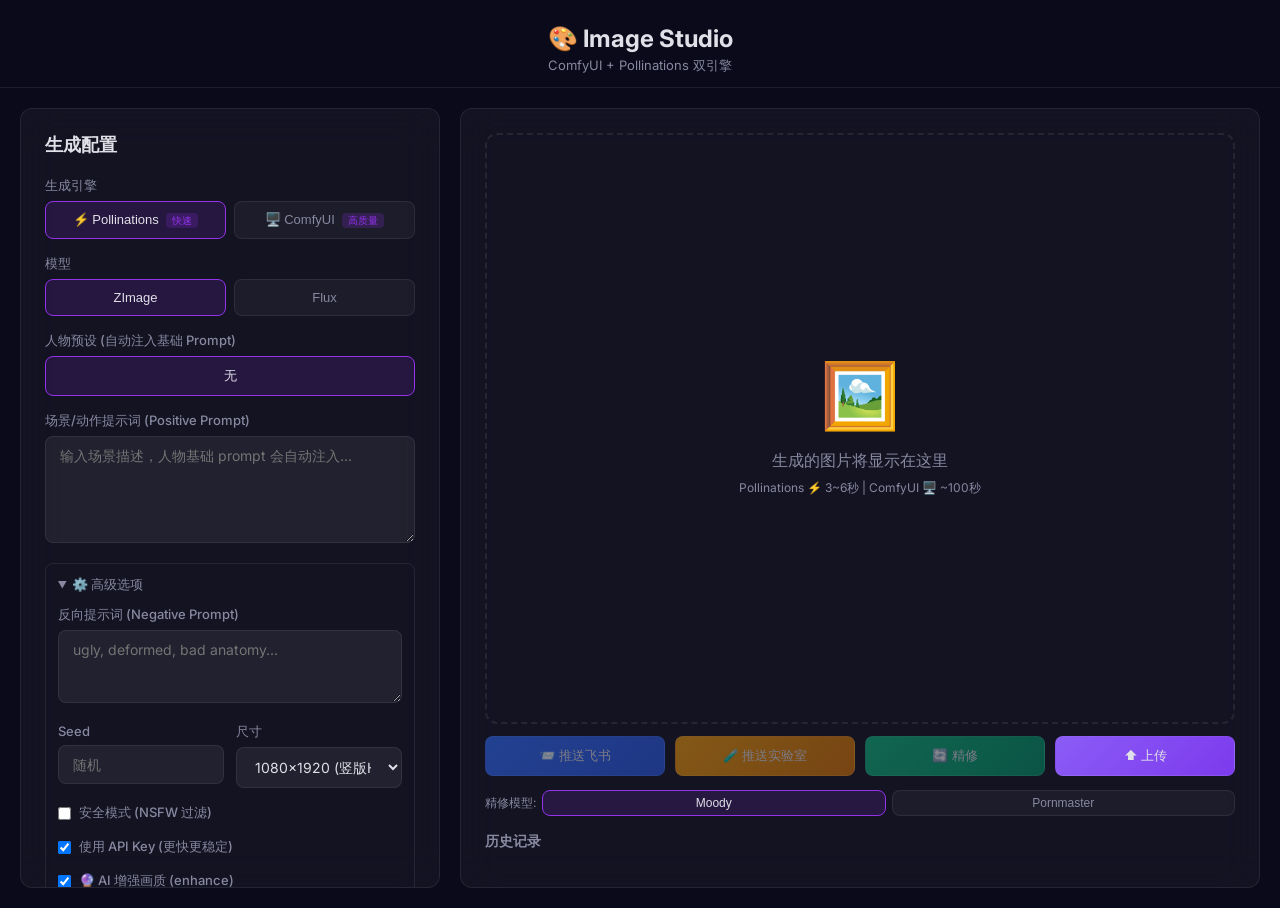
==== templates/index.html @ 88bb12d3 "feat: enhance image quality params and negative prompts" ====
<!DOCTYPE html>
<html lang="zh-CN">
<head>
    <meta charset="UTF-8">
    <meta name="viewport" content="width=device-width, initial-scale=1.0">
    <title>Image Studio — AI 图片工作台</title>
    <link rel="stylesheet" href="/static/style.css?v=6">
    <link href="https://fonts.googleapis.com/css2?family=Inter:wght@400;500;600;700&display=swap" rel="stylesheet">
</head>
<body>
    <header>
        <div class="logo">🎨 Image Studio</div>
        <div class="subtitle">ComfyUI + Pollinations 双引擎</div>
    </header>

    <main>
        <!-- 左侧控制面板 -->
        <section class="panel control-panel">
            <h2>生成配置</h2>

            <!-- 后端选择 -->
            <div class="field">
                <label>生成引擎</label>
                <div class="btn-group" id="engine-group">
                    <button class="btn-option active" data-value="pollinations">
                        ⚡ Pollinations <span class="tag">快速</span>
                    </button>
                    <button class="btn-option" data-value="comfyui">
                        🖥️ ComfyUI <span class="tag">高质量</span>
                    </button>
                </div>
            </div>

            <!-- 模型选择 -->
            <div class="field">
                <label>模型</label>
                <div class="btn-group" id="model-group">
                    <button class="btn-option active" data-value="zimage">ZImage</button>
                    <button class="btn-option" data-value="flux">Flux</button>
                </div>
            </div>

            <!-- 人物快速选择 -->
            <div class="field" id="character-field">
                <label>人物预设 (自动注入基础 Prompt)</label>
                <div class="btn-group" id="character-group">
                    <button class="btn-option active" data-value="">无</button>
                </div>
            </div>

            <!-- Prompt -->
            <div class="field">
                <label>场景/动作提示词 (Positive Prompt)</label>
                <textarea id="prompt" rows="5"
                    placeholder="输入场景描述，人物基础 prompt 会自动注入..."></textarea>
            </div>

            <!-- Negative Prompt -->
            <details class="advanced" open>
                <summary>⚙️ 高级选项</summary>
                <div class="field">
                    <label>反向提示词 (Negative Prompt)</label>
                    <textarea id="negative" rows="3"
                        placeholder="ugly, deformed, bad anatomy..."></textarea>
                </div>
                <div class="field-row">
                    <div class="field">
                        <label>Seed</label>
                        <input type="number" id="seed" placeholder="随机" value="">
                    </div>
                    <div class="field">
                        <label>尺寸</label>
                        <select id="size">
                            <option value="1080x1920" selected>1080×1920 (竖版HD)</option>
                            <option value="1920x1080">1920×1080 (横版HD)</option>
                            <option value="1024x1024">1024×1024</option>
                            <option value="832x1216">832×1216</option>
                            <option value="1216x832">1216×832</option>
                            <option value="768x1344">768×1344</option>
                        </select>
                    </div>
                </div>
                <div class="field">
                    <label class="checkbox-label">
                        <input type="checkbox" id="safe-mode"> 安全模式 (NSFW 过滤)
                    </label>
                </div>
                <div class="field">
                    <label class="checkbox-label">
                        <input type="checkbox" id="use-api-key" checked> 使用 API Key (更快更稳定)
                    </label>
                </div>
                <div class="field">
                    <label class="checkbox-label">
                        <input type="checkbox" id="enhance-mode" checked> 🔮 AI 增强画质 (enhance)
                    </label>
                </div>
            </details>

            <!-- 生成按钮 -->
            <button id="generate-btn" class="btn-generate">
                <span class="btn-text">✨ 生成图片</span>
                <span class="btn-loading" style="display:none">
                    <span class="spinner"></span> 生成中...
                </span>
            </button>

            <div id="status" class="status" style="display:none"></div>
        </section>

        <!-- 右侧图片展示 -->
        <section class="panel output-panel">
            <div class="image-container" id="image-container">
                <div class="placeholder" id="placeholder">
                    <div class="placeholder-icon">🖼️</div>
                    <p>生成的图片将显示在这里</p>
                    <p class="hint">Pollinations ⚡ 3~6秒 | ComfyUI 🖥️ ~100秒</p>
                </div>
                <img id="result-image" style="display:none" alt="生成结果">
            </div>
            <div class="push-actions" id="push-actions">
                <button class="btn-push btn-feishu" id="push-feishu" onclick="pushToFeishu()" disabled>
                    📨 推送飞书
                </button>
                <button class="btn-push btn-lab" id="push-lab" onclick="pushToLab()" disabled>
                    🧪 推送实验室
                </button>
                <button class="btn-push btn-refine" id="refine-btn" onclick="refineImage()" disabled>
                    🔄 精修
                </button>
                <label class="btn-push btn-upload" for="upload-file">
                    ⬆️ 上传
                </label>
                <input type="file" id="upload-file" accept="image/*"
                       style="display:none" onchange="uploadImage(this)">
                <div class="refine-model-group">
                    <span class="refine-label">精修模型:</span>
                    <button class="btn-option btn-sm active" data-value="moody" id="rm-moody" onclick="setRefineModel('moody')">Moody</button>
                    <button class="btn-option btn-sm" data-value="pornmaster" id="rm-porn" onclick="setRefineModel('pornmaster')">Pornmaster</button>
                </div>
            </div>
            <div class="history" id="history">
                <h3>历史记录</h3>
                <div class="history-grid" id="history-grid"></div>
            </div>
        </section>
    </main>

    <script src="/static/app.js?v=9"></script>
</body>
</html>
---- static/style.css ----
/* Image Studio — 暗色磨砂玻璃主题 */
* { margin: 0; padding: 0; box-sizing: border-box; }

:root {
    --bg: #0a0a1a;
    --surface: rgba(255,255,255,0.04);
    --surface-hover: rgba(255,255,255,0.08);
    --border: rgba(255,255,255,0.08);
    --text: #e0e0e8;
    --text-dim: #8888a0;
    --accent: #9333ea;
    --accent-glow: rgba(147,51,234,0.3);
    --success: #22c55e;
    --error: #ef4444;
    --radius: 12px;
}

body {
    font-family: 'Inter', -apple-system, sans-serif;
    background: var(--bg);
    color: var(--text);
    min-height: 100vh;
}

header {
    text-align: center;
    padding: 24px 20px 12px;
    border-bottom: 1px solid var(--border);
}
.logo { font-size: 24px; font-weight: 700; }
.subtitle { font-size: 13px; color: var(--text-dim); margin-top: 4px; }

main {
    display: flex;
    gap: 20px;
    padding: 20px;
    max-width: 1400px;
    margin: 0 auto;
    min-height: calc(100vh - 80px);
}

.panel {
    background: var(--surface);
    border: 1px solid var(--border);
    border-radius: var(--radius);
    padding: 24px;
    backdrop-filter: blur(20px);
}

.control-panel { flex: 0 0 420px; overflow-y: auto; max-height: calc(100vh - 120px); }
.output-panel { flex: 1; display: flex; flex-direction: column; }

h2 { font-size: 18px; font-weight: 600; margin-bottom: 20px; }

.field { margin-bottom: 16px; }
.field label { display: block; font-size: 13px; font-weight: 500; color: var(--text-dim); margin-bottom: 6px; }

textarea, input[type="number"], select {
    width: 100%;
    padding: 10px 14px;
    background: rgba(255,255,255,0.06);
    border: 1px solid var(--border);
    border-radius: 8px;
    color: var(--text);
    font-family: inherit;
    font-size: 14px;
    resize: vertical;
    transition: border-color 0.2s;
}
textarea:focus, input:focus, select:focus {
    outline: none;
    border-color: var(--accent);
    box-shadow: 0 0 0 3px var(--accent-glow);
}

.btn-group { display: flex; gap: 8px; }
.btn-option {
    flex: 1;
    padding: 10px 12px;
    background: var(--surface);
    border: 1px solid var(--border);
    border-radius: 8px;
    color: var(--text-dim);
    cursor: pointer;
    font-size: 13px;
    font-weight: 500;
    transition: all 0.2s;
}
.btn-option:hover { background: var(--surface-hover); }
.btn-option.active {
    background: rgba(147,51,234,0.15);
    border-color: var(--accent);
    color: var(--text);
}
.tag {
    font-size: 10px;
    padding: 2px 6px;
    border-radius: 4px;
    background: rgba(147,51,234,0.2);
    color: var(--accent);
    margin-left: 4px;
}

.advanced {
    margin-bottom: 16px;
    border: 1px solid var(--border);
    border-radius: 8px;
    padding: 12px;
}
.advanced summary {
    cursor: pointer;
    font-size: 13px;
    color: var(--text-dim);
    font-weight: 500;
}
.advanced[open] summary { margin-bottom: 12px; }

.field-row { display: flex; gap: 12px; }
.field-row .field { flex: 1; }

.checkbox-label {
    display: flex !important;
    align-items: center;
    gap: 8px;
    cursor: pointer;
}

.btn-generate {
    width: 100%;
    padding: 14px;
    background: linear-gradient(135deg, #7c3aed, #9333ea, #a855f7);
    border: none;
    border-radius: 8px;
    color: white;
    font-size: 16px;
    font-weight: 600;
    cursor: pointer;
    transition: all 0.3s;
    position: relative;
    overflow: hidden;
}
.btn-generate:hover { transform: translateY(-1px); box-shadow: 0 8px 25px var(--accent-glow); }
.btn-generate:disabled { opacity: 0.6; cursor: not-allowed; transform: none; }

.spinner {
    display: inline-block;
    width: 16px; height: 16px;
    border: 2px solid rgba(255,255,255,0.3);
    border-top-color: white;
    border-radius: 50%;
    animation: spin 0.8s linear infinite;
    vertical-align: middle;
}
@keyframes spin { to { transform: rotate(360deg); } }

.status {
    margin-top: 12px;
    padding: 10px 14px;
    border-radius: 8px;
    font-size: 13px;
}
.status.info { background: rgba(59,130,246,0.15); color: #93c5fd; }
.status.error { background: rgba(239,68,68,0.15); color: #fca5a5; }
.status.success { background: rgba(34,197,94,0.15); color: #86efac; }

/* 图片展示区 */
.image-container {
    flex: 1;
    display: flex;
    align-items: center;
    justify-content: center;
    border: 2px dashed var(--border);
    border-radius: var(--radius);
    overflow: hidden;
    position: relative;
    min-height: 400px;
}
.placeholder {
    text-align: center;
    color: var(--text-dim);
}
.placeholder-icon { font-size: 64px; margin-bottom: 16px; }
.placeholder p { margin: 4px 0; }
.hint { font-size: 12px; margin-top: 8px !important; }

#result-image {
    max-width: 100%;
    max-height: 520px;
    object-fit: contain;
    border-radius: 8px;
}

.history { margin-top: 16px; }
.history h3 { font-size: 14px; color: var(--text-dim); margin-bottom: 8px; }
.history-grid {
    display: flex;
    gap: 8px;
    overflow-x: auto;
    padding-bottom: 4px;
}
.history-grid img {
    width: 80px; height: 80px;
    object-fit: cover;
    border-radius: 6px;
    border: 1px solid var(--border);
    cursor: pointer;
    transition: border-color 0.2s;
    flex-shrink: 0;
}
.history-grid img:hover { border-color: var(--accent); }

/* 推送按钮 */
.push-actions {
    display: flex;
    gap: 10px;
    margin-top: 12px;
    justify-content: center;
}
.btn-push {
    padding: 10px 20px;
    border: 1px solid var(--border);
    border-radius: 8px;
    color: var(--text);
    font-size: 13px;
    font-weight: 500;
    cursor: pointer;
    transition: all 0.2s;
    flex: 1;
    max-width: 200px;
}
.btn-push:hover { transform: translateY(-1px); }
.btn-push:disabled { opacity: 0.5; cursor: not-allowed; transform: none; }
.btn-feishu {
    background: linear-gradient(135deg, #3370ff, #2b5ce6);
}
.btn-feishu:hover { box-shadow: 0 4px 15px rgba(51,112,255,0.4); }
.btn-lab {
    background: linear-gradient(135deg, #f59e0b, #d97706);
}
.btn-lab:hover { box-shadow: 0 4px 15px rgba(245,158,11,0.4); }
.btn-refine {
    background: linear-gradient(135deg, #10b981, #059669);
}
.btn-refine:hover { box-shadow: 0 4px 15px rgba(16,185,129,0.4); }
.btn-upload {
    background: linear-gradient(135deg, #8b5cf6, #7c3aed);
    text-align: center;
    cursor: pointer;
}
.btn-upload:hover { box-shadow: 0 4px 15px rgba(139,92,246,0.4); }
.push-actions { flex-wrap: wrap; }
.refine-model-group {
    display: flex;
    align-items: center;
    gap: 6px;
    width: 100%;
    justify-content: center;
    margin-top: 4px;
}
.refine-label { font-size: 12px; color: var(--text-dim); }
.btn-sm { padding: 5px 12px; font-size: 12px; }

/* 响应式 */
@media (max-width: 900px) {
    main { flex-direction: column; }
    .control-panel { flex: none; max-height: none; }
}
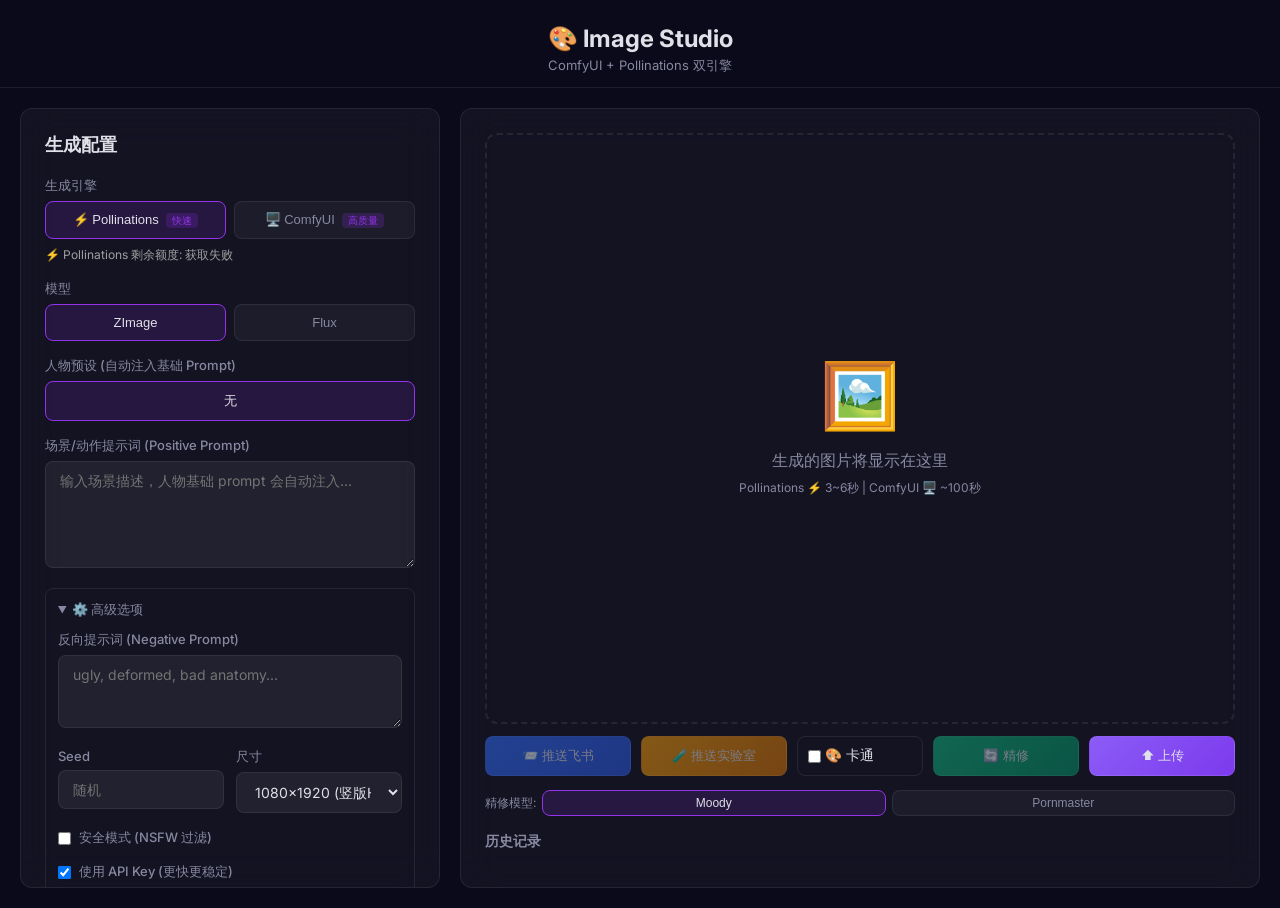
==== commit 7115f89c: "feat(img_studio): add auto cartoon detection, fix bugs, add testing pipeline" ====
--- a/templates/index.html
+++ b/templates/index.html
@@ -28,6 +28,9 @@
                     <button class="btn-option" data-value="comfyui">
                         🖥️ ComfyUI <span class="tag">高质量</span>
                     </button>
+                </div>
+                <div id="quota-display" style="font-size: 12px; color: #a0a0a0; margin-top: 8px;">
+                    ⚡ Pollinations 剩余额度: 检查中...
                 </div>
             </div>
 
@@ -95,6 +98,11 @@
                         <input type="checkbox" id="enhance-mode" checked> 🔮 AI 增强画质 (enhance)
                     </label>
                 </div>
+                <div class="field">
+                    <label class="checkbox-label">
+                        <input type="checkbox" id="auto-refine"> 🔄 生成后自动精修 (ComfyUI)
+                    </label>
+                </div>
             </details>
 
             <!-- 生成按钮 -->
@@ -117,6 +125,7 @@
                     <p class="hint">Pollinations ⚡ 3~6秒 | ComfyUI 🖥️ ~100秒</p>
                 </div>
                 <img id="result-image" style="display:none" alt="生成结果">
+                <div id="image-meta" style="display:none; position:absolute; bottom:10px; left:10px; background:rgba(0,0,0,0.6); color:#fff; padding:5px 10px; border-radius:4px; font-size:0.85em; z-index:10; backdrop-filter:blur(4px);"></div>
             </div>
             <div class="push-actions" id="push-actions">
                 <button class="btn-push btn-feishu" id="push-feishu" onclick="pushToFeishu()" disabled>
@@ -125,6 +134,9 @@
                 <button class="btn-push btn-lab" id="push-lab" onclick="pushToLab()" disabled>
                     🧪 推送实验室
                 </button>
+                <label class="btn-push" style="cursor:pointer; font-size:0.85em; display:inline-flex; align-items:center; gap:4px; padding:6px 10px;">
+                    <input type="checkbox" id="cartoon-mode"> 🎨 卡通
+                </label>
                 <button class="btn-push btn-refine" id="refine-btn" onclick="refineImage()" disabled>
                     🔄 精修
                 </button>
@@ -146,6 +158,6 @@
         </section>
     </main>
 
-    <script src="/static/app.js?v=9"></script>
+    <script src="/static/app.js?v=14"></script>
 </body>
 </html>
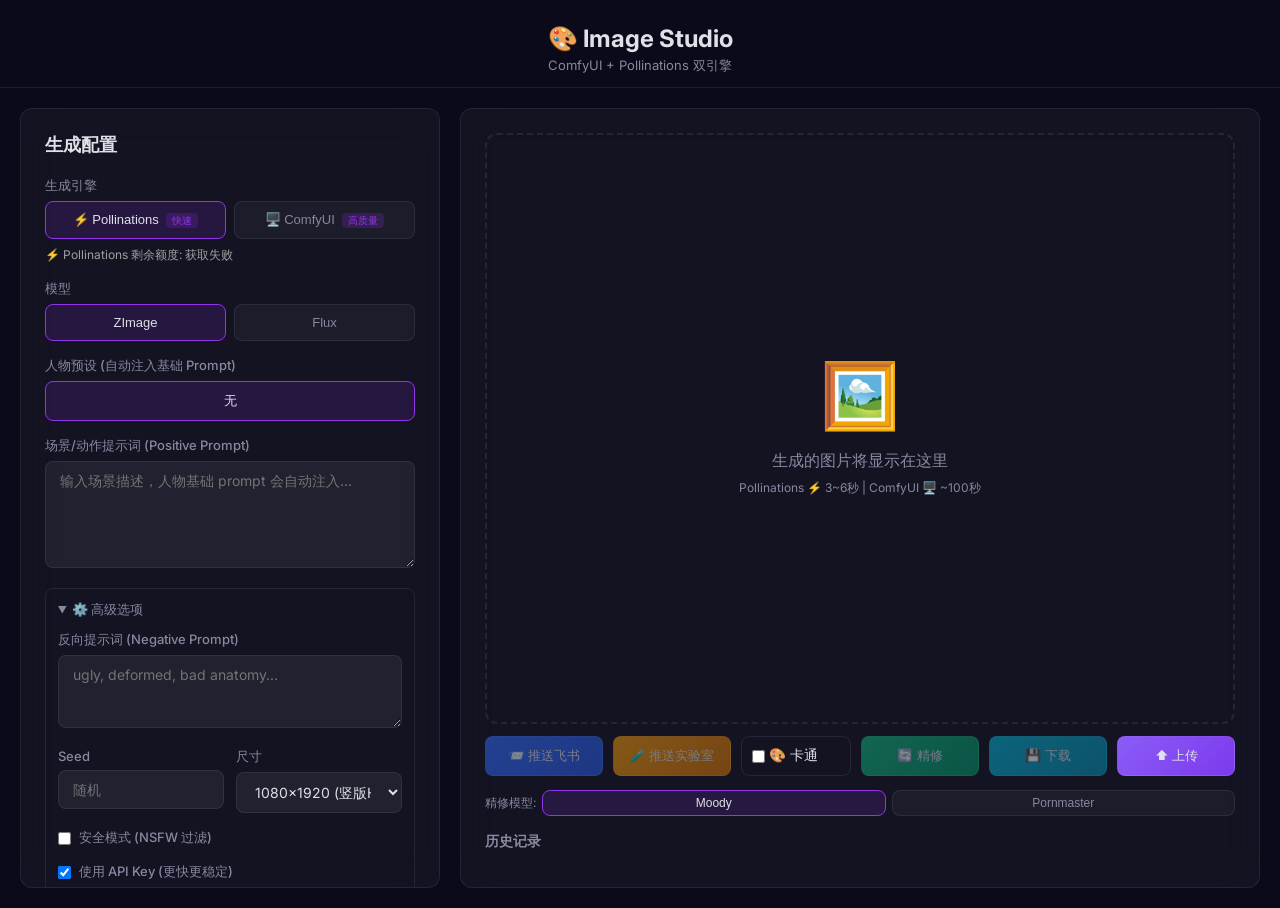
==== commit a1273527: "feat: v1 API升级 + 精修性能优化 + 下载按钮 - 升级 Pollinations 接口至 v1/images/generations (POST JSON) - 修复 HTTPErro" ====
--- a/templates/index.html
+++ b/templates/index.html
@@ -4,7 +4,7 @@
     <meta charset="UTF-8">
     <meta name="viewport" content="width=device-width, initial-scale=1.0">
     <title>Image Studio — AI 图片工作台</title>
-    <link rel="stylesheet" href="/static/style.css?v=6">
+    <link rel="stylesheet" href="/static/style.css?v=7">
     <link href="https://fonts.googleapis.com/css2?family=Inter:wght@400;500;600;700&display=swap" rel="stylesheet">
 </head>
 <body>
@@ -140,6 +140,9 @@
                 <button class="btn-push btn-refine" id="refine-btn" onclick="refineImage()" disabled>
                     🔄 精修
                 </button>
+                <button class="btn-push btn-download" id="download-btn" onclick="downloadImage()" disabled>
+                    💾 下载
+                </button>
                 <label class="btn-push btn-upload" for="upload-file">
                     ⬆️ 上传
                 </label>
@@ -158,6 +161,6 @@
         </section>
     </main>
 
-    <script src="/static/app.js?v=14"></script>
+    <script src="/static/app.js?v=15"></script>
 </body>
 </html>
--- a/static/style.css
+++ b/static/style.css
@@ -217,7 +217,7 @@
     justify-content: center;
 }
 .btn-push {
-    padding: 10px 20px;
+    padding: 10px 14px;
     border: 1px solid var(--border);
     border-radius: 8px;
     color: var(--text);
@@ -226,7 +226,6 @@
     cursor: pointer;
     transition: all 0.2s;
     flex: 1;
-    max-width: 200px;
 }
 .btn-push:hover { transform: translateY(-1px); }
 .btn-push:disabled { opacity: 0.5; cursor: not-allowed; transform: none; }
@@ -242,6 +241,10 @@
     background: linear-gradient(135deg, #10b981, #059669);
 }
 .btn-refine:hover { box-shadow: 0 4px 15px rgba(16,185,129,0.4); }
+.btn-download {
+    background: linear-gradient(135deg, #06b6d4, #0891b2);
+}
+.btn-download:hover { box-shadow: 0 4px 15px rgba(6,182,212,0.4); }
 .btn-upload {
     background: linear-gradient(135deg, #8b5cf6, #7c3aed);
     text-align: center;
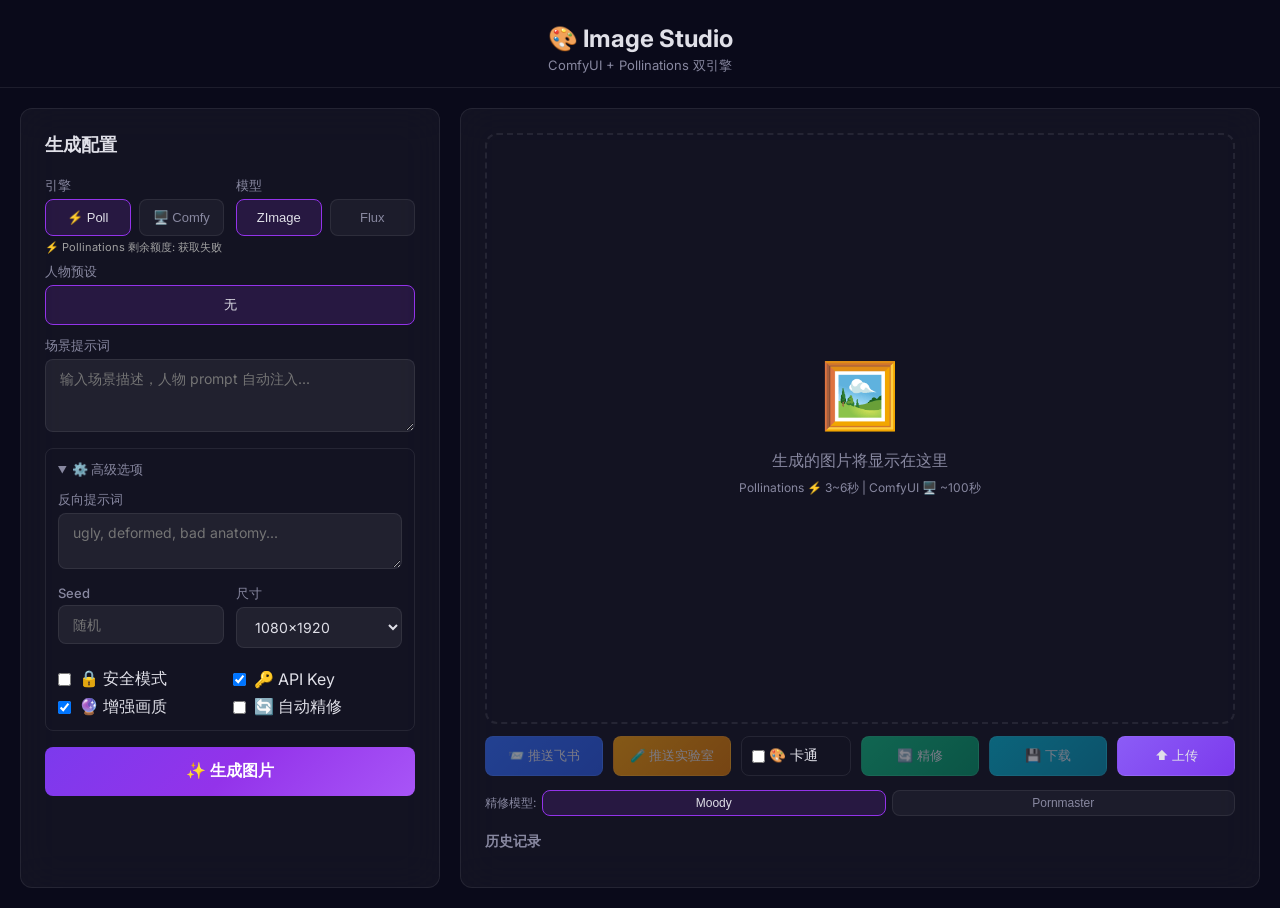
==== commit e8804068: "feat: UI紧凑布局 + 历史记录扩容20张 + denoise调优 - 引擎+模型合并一行, 复选框2×2网格, 高级选项默认展开 - 历史记录从10张扩至20张, output-panel加o" ====
--- a/templates/index.html
+++ b/templates/index.html
@@ -4,7 +4,7 @@
     <meta charset="UTF-8">
     <meta name="viewport" content="width=device-width, initial-scale=1.0">
     <title>Image Studio — AI 图片工作台</title>
-    <link rel="stylesheet" href="/static/style.css?v=7">
+    <link rel="stylesheet" href="/static/style.css?v=8">
     <link href="https://fonts.googleapis.com/css2?family=Inter:wght@400;500;600;700&display=swap" rel="stylesheet">
 </head>
 <body>
@@ -18,34 +18,30 @@
         <section class="panel control-panel">
             <h2>生成配置</h2>
 
-            <!-- 后端选择 -->
-            <div class="field">
-                <label>生成引擎</label>
-                <div class="btn-group" id="engine-group">
-                    <button class="btn-option active" data-value="pollinations">
-                        ⚡ Pollinations <span class="tag">快速</span>
-                    </button>
-                    <button class="btn-option" data-value="comfyui">
-                        🖥️ ComfyUI <span class="tag">高质量</span>
-                    </button>
+            <!-- 引擎 + 模型 同行 -->
+            <div class="field-row">
+                <div class="field">
+                    <label>引擎</label>
+                    <div class="btn-group" id="engine-group">
+                        <button class="btn-option active" data-value="pollinations">⚡ Poll</button>
+                        <button class="btn-option" data-value="comfyui">🖥️ Comfy</button>
+                    </div>
                 </div>
-                <div id="quota-display" style="font-size: 12px; color: #a0a0a0; margin-top: 8px;">
-                    ⚡ Pollinations 剩余额度: 检查中...
+                <div class="field">
+                    <label>模型</label>
+                    <div class="btn-group" id="model-group">
+                        <button class="btn-option active" data-value="zimage">ZImage</button>
+                        <button class="btn-option" data-value="flux">Flux</button>
+                    </div>
                 </div>
             </div>
-
-            <!-- 模型选择 -->
-            <div class="field">
-                <label>模型</label>
-                <div class="btn-group" id="model-group">
-                    <button class="btn-option active" data-value="zimage">ZImage</button>
-                    <button class="btn-option" data-value="flux">Flux</button>
-                </div>
+            <div id="quota-display" style="font-size:11px;color:#a0a0a0;margin:-8px 0 8px;">
+                ⚡ 额度: 检查中...
             </div>
 
-            <!-- 人物快速选择 -->
+            <!-- 人物预设 -->
             <div class="field" id="character-field">
-                <label>人物预设 (自动注入基础 Prompt)</label>
+                <label>人物预设</label>
                 <div class="btn-group" id="character-group">
                     <button class="btn-option active" data-value="">无</button>
                 </div>
@@ -53,17 +49,17 @@
 
             <!-- Prompt -->
             <div class="field">
-                <label>场景/动作提示词 (Positive Prompt)</label>
-                <textarea id="prompt" rows="5"
-                    placeholder="输入场景描述，人物基础 prompt 会自动注入..."></textarea>
+                <label>场景提示词</label>
+                <textarea id="prompt" rows="3"
+                    placeholder="输入场景描述，人物 prompt 自动注入..."></textarea>
             </div>
 
-            <!-- Negative Prompt -->
+            <!-- 高级选项（默认折叠） -->
             <details class="advanced" open>
                 <summary>⚙️ 高级选项</summary>
                 <div class="field">
-                    <label>反向提示词 (Negative Prompt)</label>
-                    <textarea id="negative" rows="3"
+                    <label>反向提示词</label>
+                    <textarea id="negative" rows="2"
                         placeholder="ugly, deformed, bad anatomy..."></textarea>
                 </div>
                 <div class="field-row">
@@ -74,8 +70,8 @@
                     <div class="field">
                         <label>尺寸</label>
                         <select id="size">
-                            <option value="1080x1920" selected>1080×1920 (竖版HD)</option>
-                            <option value="1920x1080">1920×1080 (横版HD)</option>
+                            <option value="1080x1920" selected>1080×1920</option>
+                            <option value="1920x1080">1920×1080</option>
                             <option value="1024x1024">1024×1024</option>
                             <option value="832x1216">832×1216</option>
                             <option value="1216x832">1216×832</option>
@@ -83,25 +79,11 @@
                         </select>
                     </div>
                 </div>
-                <div class="field">
-                    <label class="checkbox-label">
-                        <input type="checkbox" id="safe-mode"> 安全模式 (NSFW 过滤)
-                    </label>
-                </div>
-                <div class="field">
-                    <label class="checkbox-label">
-                        <input type="checkbox" id="use-api-key" checked> 使用 API Key (更快更稳定)
-                    </label>
-                </div>
-                <div class="field">
-                    <label class="checkbox-label">
-                        <input type="checkbox" id="enhance-mode" checked> 🔮 AI 增强画质 (enhance)
-                    </label>
-                </div>
-                <div class="field">
-                    <label class="checkbox-label">
-                        <input type="checkbox" id="auto-refine"> 🔄 生成后自动精修 (ComfyUI)
-                    </label>
+                <div class="checkbox-grid">
+                    <label class="checkbox-label"><input type="checkbox" id="safe-mode"> 🔒 安全模式</label>
+                    <label class="checkbox-label"><input type="checkbox" id="use-api-key" checked> 🔑 API Key</label>
+                    <label class="checkbox-label"><input type="checkbox" id="enhance-mode" checked> 🔮 增强画质</label>
+                    <label class="checkbox-label"><input type="checkbox" id="auto-refine"> 🔄 自动精修</label>
                 </div>
             </details>
 
@@ -161,6 +143,6 @@
         </section>
     </main>
 
-    <script src="/static/app.js?v=15"></script>
+    <script src="/static/app.js?v=16"></script>
 </body>
 </html>
--- a/static/style.css
+++ b/static/style.css
@@ -48,12 +48,19 @@
 }
 
 .control-panel { flex: 0 0 420px; overflow-y: auto; max-height: calc(100vh - 120px); }
-.output-panel { flex: 1; display: flex; flex-direction: column; }
+.output-panel { flex: 1; display: flex; flex-direction: column; min-width: 0; overflow: hidden; }
 
 h2 { font-size: 18px; font-weight: 600; margin-bottom: 20px; }
 
-.field { margin-bottom: 16px; }
-.field label { display: block; font-size: 13px; font-weight: 500; color: var(--text-dim); margin-bottom: 6px; }
+.field { margin-bottom: 12px; }
+.field label { display: block; font-size: 13px; font-weight: 500; color: var(--text-dim); margin-bottom: 4px; }
+
+.checkbox-grid {
+    display: grid;
+    grid-template-columns: 1fr 1fr;
+    gap: 6px;
+    margin-top: 8px;
+}
 
 textarea, input[type="number"], select {
     width: 100%;
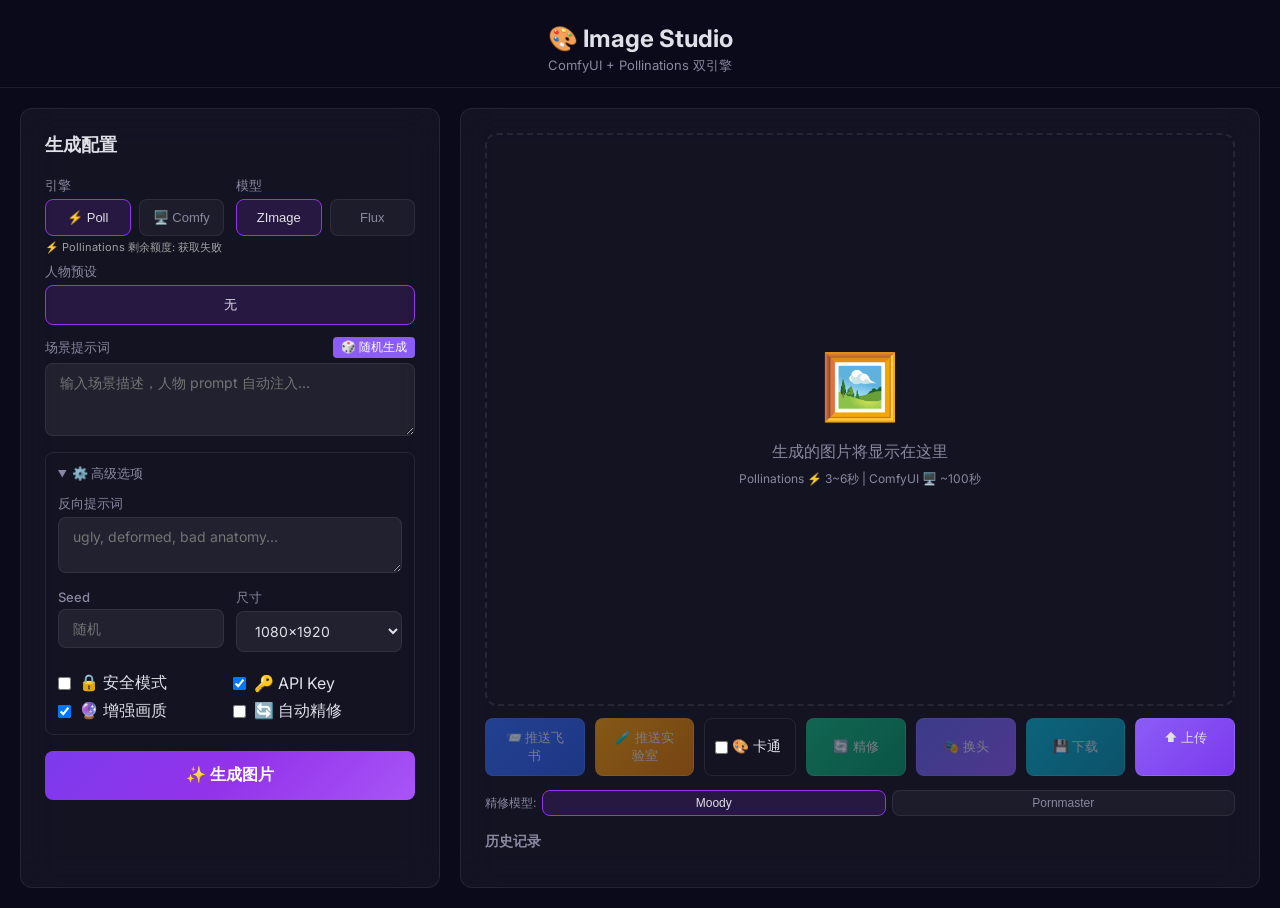
==== commit bcd1c2ee: "feat/fix: UI improvements, standalone swapping logic, random prompt generation config edits, and bug" ====
--- a/templates/index.html
+++ b/templates/index.html
@@ -4,7 +4,8 @@
     <meta charset="UTF-8">
     <meta name="viewport" content="width=device-width, initial-scale=1.0">
     <title>Image Studio — AI 图片工作台</title>
-    <link rel="stylesheet" href="/static/style.css?v=8">
+    <link rel="icon" type="image/png" href="/static/favicon.png">
+    <link rel="stylesheet" href="/static/style.css?v=9">
     <link href="https://fonts.googleapis.com/css2?family=Inter:wght@400;500;600;700&display=swap" rel="stylesheet">
 </head>
 <body>
@@ -49,7 +50,10 @@
 
             <!-- Prompt -->
             <div class="field">
-                <label>场景提示词</label>
+                <div style="display: flex; justify-content: space-between; align-items: center; margin-bottom: 5px;">
+                    <label style="margin: 0;">场景提示词</label>
+                    <button id="btn-random-prompt" style="padding: 2px 8px; font-size: 12px; background: #8b5cf6; border: none; color: white; border-radius: 4px; cursor: pointer;">🎲 随机生成</button>
+                </div>
                 <textarea id="prompt" rows="3"
                     placeholder="输入场景描述，人物 prompt 自动注入..."></textarea>
             </div>
@@ -122,6 +126,10 @@
                 <button class="btn-push btn-refine" id="refine-btn" onclick="refineImage()" disabled>
                     🔄 精修
                 </button>
+                <button class="btn-push btn-swap" id="swap-face-btn" onclick="swapImage('face')" disabled style="background:linear-gradient(135deg,#6366f1,#8b5cf6);">
+                    🎭 换头
+                </button>
+
                 <button class="btn-push btn-download" id="download-btn" onclick="downloadImage()" disabled>
                     💾 下载
                 </button>
@@ -143,6 +151,6 @@
         </section>
     </main>
 
-    <script src="/static/app.js?v=16"></script>
+    <script src="/static/app.js?v=18"></script>
 </body>
 </html>
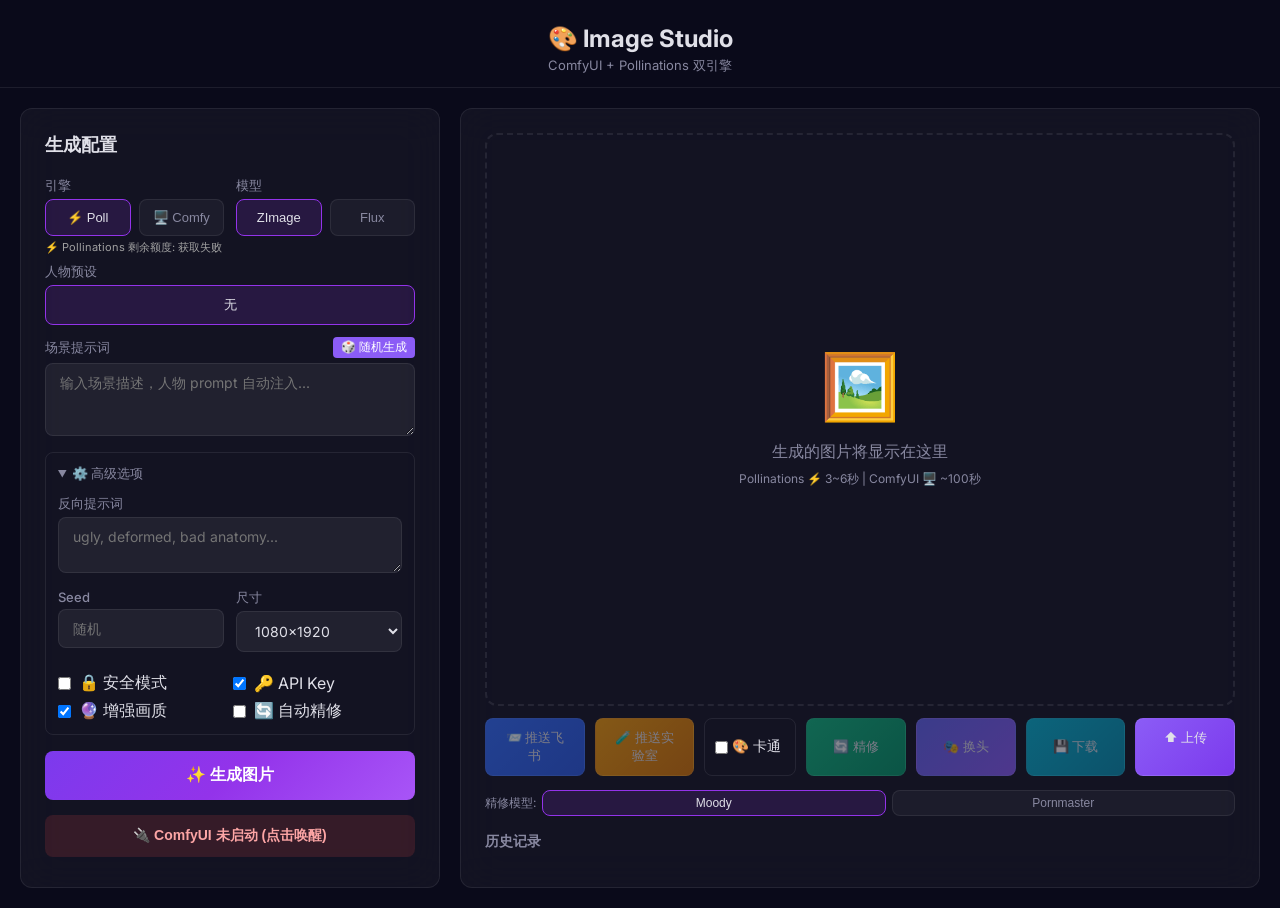
==== commit edc1f230: "Update ImgStudio UI and config" ====
--- a/templates/index.html
+++ b/templates/index.html
@@ -5,7 +5,7 @@
     <meta name="viewport" content="width=device-width, initial-scale=1.0">
     <title>Image Studio — AI 图片工作台</title>
     <link rel="icon" type="image/png" href="/static/favicon.png">
-    <link rel="stylesheet" href="/static/style.css?v=9">
+    <link rel="stylesheet" href="/static/style.css?v=10">
     <link href="https://fonts.googleapis.com/css2?family=Inter:wght@400;500;600;700&display=swap" rel="stylesheet">
 </head>
 <body>
@@ -100,6 +100,12 @@
             </button>
 
             <div id="status" class="status" style="display:none"></div>
+
+            <!-- ComfyUI 状态与控制 -->
+            <button id="comfyui-toggle-btn" style="margin-top: 15px; width: 100%; padding: 12px; border-radius: 8px; border: none; font-weight: 600; cursor: pointer; display: flex; align-items: center; justify-content: center; gap: 8px; transition: all 0.3s; background: rgba(59,130,246,0.15); color: #93c5fd; font-size: 14px;">
+                <span class="spinner" id="comfyui-spinner" style="display: inline-block; width: 14px; height: 14px; border: 2px solid rgba(255,255,255,0.3); border-top-color: currentColor;"></span>
+                <span id="comfyui-toggle-text">检查 ComfyUI 状态...</span>
+            </button>
         </section>
 
         <!-- 右侧图片展示 -->
@@ -151,6 +157,12 @@
         </section>
     </main>
 
-    <script src="/static/app.js?v=18"></script>
+    <!-- 放大查看图片的 Modal -->
+    <div id="image-modal" class="modal">
+        <span class="modal-close">&times;</span>
+        <img class="modal-content" id="modal-img">
+    </div>
+
+    <script src="/static/app.js?v=19"></script>
 </body>
 </html>
--- a/static/style.css
+++ b/static/style.css
@@ -275,3 +275,51 @@
     main { flex-direction: column; }
     .control-panel { flex: none; max-height: none; }
 }
+
+/* 图片放大 Modal */
+.modal {
+    display: none; 
+    position: fixed; 
+    z-index: 2000; 
+    left: 0;
+    top: 0;
+    width: 100%; 
+    height: 100%; 
+    overflow: hidden; 
+    background-color: rgba(0,0,0,0.85); 
+    backdrop-filter: blur(8px);
+    cursor: zoom-out;
+}
+
+.modal-content {
+    margin: auto;
+    display: block;
+    max-width: 95%;
+    max-height: 95vh;
+    border-radius: 8px;
+    box-shadow: 0 4px 30px rgba(0,0,0,0.8);
+    position: absolute;
+    top: 50%;
+    left: 50%;
+    transform: translate(-50%, -50%);
+    object-fit: contain;
+}
+
+.modal-close {
+    position: absolute;
+    top: 20px;
+    right: 35px;
+    color: #fff;
+    font-size: 40px;
+    font-weight: bold;
+    cursor: pointer;
+    z-index: 2001;
+    transition: 0.2s;
+}
+
+.modal-close:hover,
+.modal-close:focus {
+    color: #a855f7;
+    text-decoration: none;
+    cursor: pointer;
+}
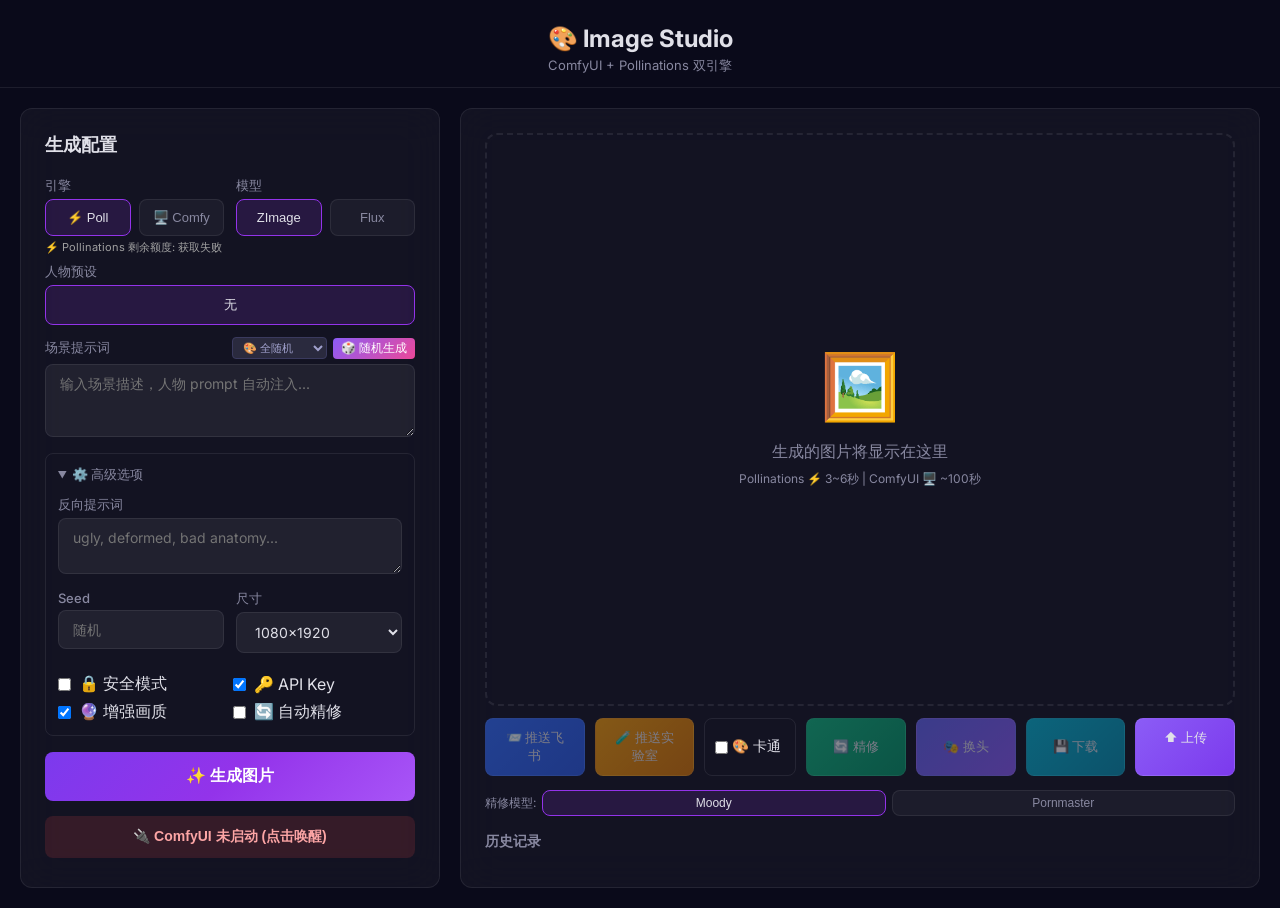
==== commit 7b81bf62: "feat: add modal navigation prev/next buttons, keydown shortcuts, robust URL parsing, disable caching" ====
--- a/templates/index.html
+++ b/templates/index.html
@@ -5,7 +5,7 @@
     <meta name="viewport" content="width=device-width, initial-scale=1.0">
     <title>Image Studio — AI 图片工作台</title>
     <link rel="icon" type="image/png" href="/static/favicon.png">
-    <link rel="stylesheet" href="/static/style.css?v=10">
+    <link rel="stylesheet" href="/static/style.css?v=29">
     <link href="https://fonts.googleapis.com/css2?family=Inter:wght@400;500;600;700&display=swap" rel="stylesheet">
 </head>
 <body>
@@ -52,7 +52,19 @@
             <div class="field">
                 <div style="display: flex; justify-content: space-between; align-items: center; margin-bottom: 5px;">
                     <label style="margin: 0;">场景提示词</label>
-                    <button id="btn-random-prompt" style="padding: 2px 8px; font-size: 12px; background: #8b5cf6; border: none; color: white; border-radius: 4px; cursor: pointer;">🎲 随机生成</button>
+                    <div style="display: flex; align-items: center; gap: 6px;">
+                        <select id="prompt-theme" style="padding: 2px 6px; font-size: 11px; background: #2a2a3e; color: #a0a0cc; border: 1px solid #3a3a5e; border-radius: 4px; cursor: pointer;">
+                            <option value="">🎨 全随机</option>
+                            <option value="jav_audition">🎥 AV面试</option>
+                            <option value="love_hotel">🏨 情人旅馆</option>
+                            <option value="school_girl">🏫 校园JK</option>
+                            <option value="office_lady">💼 职场OL</option>
+                            <option value="hospital">🏥 医疗护士</option>
+                            <option value="onsen">♨️ 温泉旅馆</option>
+                            <option value="gothic">🦇 绳艺禁忌</option>
+                        </select>
+                        <button id="btn-random-prompt" style="padding: 2px 8px; font-size: 12px; background: linear-gradient(135deg, #8b5cf6, #ec4899); border: none; color: white; border-radius: 4px; cursor: pointer; white-space: nowrap; transition: transform 0.15s;">🎲 随机生成</button>
+                    </div>
                 </div>
                 <textarea id="prompt" rows="3"
                     placeholder="输入场景描述，人物 prompt 自动注入..."></textarea>
@@ -160,9 +172,12 @@
     <!-- 放大查看图片的 Modal -->
     <div id="image-modal" class="modal">
         <span class="modal-close">&times;</span>
+        <button class="modal-nav modal-prev" id="modal-prev">&#10094;</button>
         <img class="modal-content" id="modal-img">
+        <button class="modal-nav modal-next" id="modal-next">&#10095;</button>
+        <div id="modal-debug" style="position: absolute; top: 10px; left: 10px; color: #00ffcc; background: rgba(0,0,0,0.8); padding: 8px 12px; font-family: monospace; font-size: 11px; z-index: 9999; border-radius: 4px; pointer-events: none; line-height: 1.4; border: 1px solid #00ffcc;"></div>
     </div>
 
-    <script src="/static/app.js?v=19"></script>
+    <script src="/static/app.js?v=29"></script>
 </body>
 </html>
--- a/static/style.css
+++ b/static/style.css
@@ -323,3 +323,35 @@
     text-decoration: none;
     cursor: pointer;
 }
+
+/* Modal 导航按钮 */
+.modal-nav {
+    position: absolute;
+    top: 50%;
+    transform: translateY(-50%);
+    background: rgba(0, 0, 0, 0.4);
+    color: rgba(255, 255, 255, 0.7);
+    border: none;
+    font-size: 32px;
+    padding: 16px 20px;
+    cursor: pointer;
+    z-index: 2002;
+    border-radius: 8px;
+    transition: all 0.3s ease;
+    user-select: none;
+    backdrop-filter: blur(4px);
+}
+
+.modal-nav:hover {
+    background: rgba(0, 0, 0, 0.7);
+    color: #fff;
+    box-shadow: 0 0 15px var(--accent-glow);
+}
+
+.modal-prev { left: 20px; }
+.modal-next { right: 20px; }
+
+@media (max-width: 600px) {
+    .modal-prev { left: 10px; font-size: 24px; padding: 10px 14px; }
+    .modal-next { right: 10px; font-size: 24px; padding: 10px 14px; }
+}
